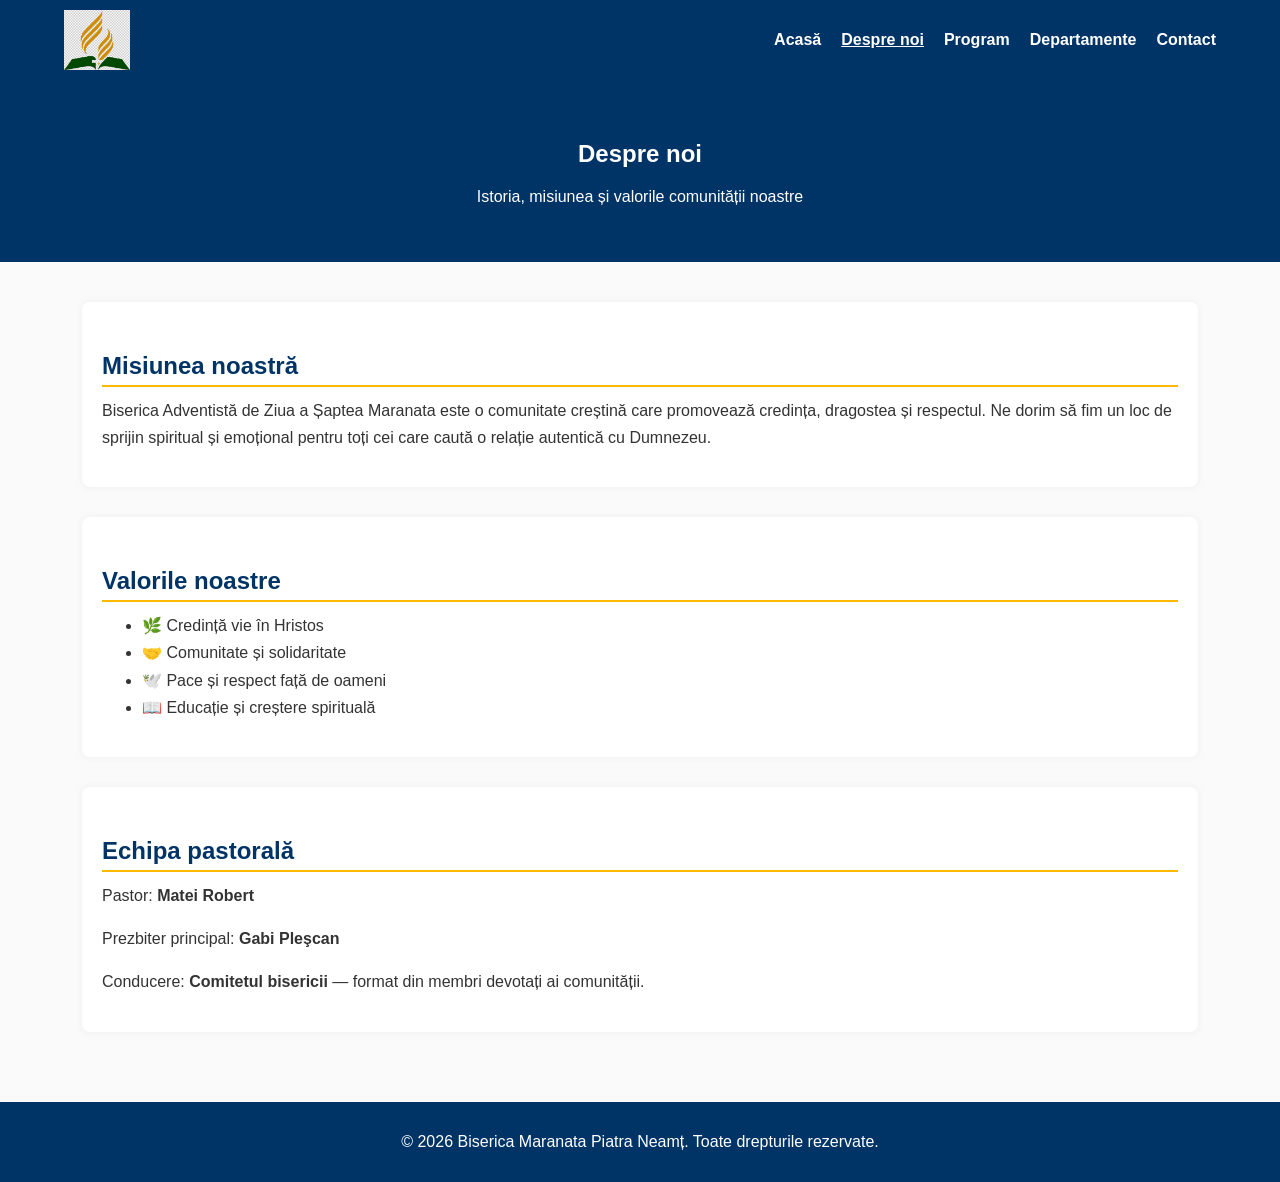
==== about.html @ e882be8f "Add files via upload" ====
<!DOCTYPE html>
<html lang="ro">
<head>
  <meta charset="UTF-8" />
  <meta name="viewport" content="width=device-width, initial-scale=1.0" />
  <title>Biserica Maranata Piatra Neamț - Despre noi</title>
  <link rel="stylesheet" href="css/style.css" />
  <script defer src="js/main.js"></script>
</head>
<body>
  <header>
    <div class="container header-content">
      <img src="assets/images/logo.png" alt="Logo Biserica Maranata Piatra Neamț" class="logo">
      <nav>
        <ul>
          <li><a href="index.html">Acasă</a></li>
          <li><a href="about.html" class="active">Despre noi</a></li>
          <li><a href="program.html">Program</a></li>
          <li><a href="departamente.html">Departamente</a></li>
          <li><a href="contact.html">Contact</a></li>
        </ul>
      </nav>
    </div>
  </header>

  <section class="page-header">
    <h1>Despre noi</h1>
    <p>Istoria, misiunea și valorile comunității noastre</p>
  </section>

  <section class="content">
  <div class="container">

    <div class="about-block">
      <h2>Misiunea noastră</h2>
      <p>Biserica Adventistă de Ziua a Șaptea Maranata este o comunitate creștină care promovează credința, dragostea și respectul. Ne dorim să fim un loc de sprijin spiritual și emoțional pentru toți cei care caută o relație autentică cu Dumnezeu.</p>
    </div>

    <div class="about-block">
      <h2>Valorile noastre</h2>
      <ul>
        <li>🌿 Credință vie în Hristos</li>
        <li>🤝 Comunitate și solidaritate</li>
        <li>🕊️ Pace și respect față de oameni</li>
        <li>📖 Educație și creștere spirituală</li>
      </ul>
    </div>

    <div class="about-block">
      <h2>Echipa pastorală</h2>
      <p>Pastor: <strong>Matei Robert</strong></p>
      <p>Prezbiter principal: <strong> Gabi Pleşcan</strong></p>
      <p>Conducere: <strong>Comitetul bisericii</strong> — format din membri devotați ai comunității.</p>
    </div>

  </div>
</section>


  <footer>
    <p>&copy; 2026 Biserica Maranata Piatra Neamț. Toate drepturile rezervate.</p>
  </footer>
</body>
</html>
---- css/style.css ----
body {
  margin: 0;
  font-family: 'Segoe UI', sans-serif;
  background: #fafafa;
  color: #333;
}

header {
  background: #003366;
  color: white;
  padding: 10px 0;
}

.container {
  width: 90%;
  margin: 0 auto;
  display: flex;
  align-items: center;
  justify-content: space-between;
}

.logo {
  height: 60px;
}

nav ul {
  list-style: none;
  display: flex;
  gap: 20px;
}

nav a {
  color: white;
  text-decoration: none;
  font-weight: bold;
}

nav a.active, nav a:hover {
  text-decoration: underline;
}

.hero {
  background: url('../assets/images/sarata.JPG') no-repeat center/cover;
  height: 70vh;
  display: flex;
  align-items: center;
  justify-content: center;
  text-align: center;
  color: white;
}

.hero-text h1 {
  font-size: 2.5em;
}

.btn-primary {
  background: #fcb900;
  color: #003366;
  padding: 10px 20px;
  border-radius: 5px;
  text-decoration: none;
  font-weight: bold;
}

.services {
  text-align: center;
  padding: 50px 20px;
}

.cards {
  display: flex;
  gap: 20px;
  flex-wrap: wrap;
  justify-content: center;
  margin-top: 30px;
}

.card {
  background: white;
  box-shadow: 0 0 10px rgba(0,0,0,0.1);
  width: 250px;
  padding: 20px;
  border-radius: 10px;
}

footer {
  background: #003366;
  color: white;
  text-align: center;
  padding: 15px;
}

.page-header {
  background: #003366;
  color: white;
  text-align: center;
  padding: 40px 20px;
}

.content {
  padding: 40px 20px;
}

.program-table {
  width: 100%;
  border-collapse: collapse;
  margin-top: 20px;
}

.program-table th, .program-table td {
  border: 1px solid #ddd;
  padding: 10px;
  text-align: center;
}

.program-table th {
  background: #fcb900;
  color: #003366;
}

.contact-container {
  display: flex;
  flex-wrap: wrap;
  gap: 40px;
  justify-content: center;
}

.contact-form input, .contact-form textarea {
  width: 100%;
  margin-bottom: 10px;
  padding: 10px;
  border: 1px solid #ccc;
  border-radius: 5px;
}

.contact-form button {
  background: #003366;
  color: white;
  border: none;
  cursor: pointer;
}

.contact-form button:hover {
  background: #fcb900;
  color: #003366;
}

.departamente {
  background: white;
  margin-bottom: 20px;
  padding: 20px;
  border-radius: 8px;
  box-shadow: 0 0 8px rgba(0,0,0,0.05);
}

.departamente h2 {
  margin-top: 0;
  color: #003366;
}

.important-links {
  padding: 40px 20px;
  text-align: center;
  background: #f0f4fa;
}

.important-links h2 {
  margin-bottom: 20px;
  color: #003366;
}

.links-list {
  display: flex;
  flex-wrap: wrap;
  justify-content: center;
  gap: 15px;
}

.links-list a {
  display: inline-block;
  padding: 10px 18px;
  border-radius: 6px;
  background: #003366;
  color: #fff;
  text-decoration: none;
  font-weight: 500;
}

.links-list a:hover {
  background: #fcb900;
  color: #003366;
}

/* Galerie */
.gallery {
  padding: 40px 20px;
  background: #ffffff;
  text-align: center;
}

.gallery h2 {
  color: #003366;
  margin-bottom: 20px;
}

.gallery-grid {
  display: flex;
  flex-wrap: wrap;
  gap: 20px;
  justify-content: center;
}

.gallery-grid figure {
  margin: 0;
  max-width: 280px;
}

.gallery-grid img {
  width: 100%;
  border-radius: 8px;
  box-shadow: 0 0 10px rgba(0,0,0,0.08);
}

.gallery-grid figcaption {
  margin-top: 8px;
  font-size: 0.9rem;
  color: #555;
}

/* Donații */

.donations {
  padding: 40px 20px;
  text-align: center;
  background: #f9f3dd;
}

.donations h2 {
  color: #003366;
  margin-bottom: 15px;
}

.donations p {
  max-width: 600px;
  margin: 0 auto 15px auto;
}

.donations a.btn-primary {
  display: inline-block;
  margin-top: 10px;
  margin-bottom: 15px; /* spațiu între buton și textul de sub el */
}
.donations-note {
  font-size: 0.85rem;
  color: #555;
}

.donations .show-account {
  display: inline-block;
  margin-top: 10px;
  margin-bottom: 15px;
  cursor: pointer;
}

.donations-account {
  max-width: 600px;
  margin: 0 auto 15px auto;
  text-align: left;
  background: #fff8e1;
  padding: 15px 20px;
  border-radius: 8px;
  border: 1px solid #f0d58a;
}

.donations-account .iban {
  font-family: monospace;
}


.content .container {
  display: block;
}

.content h2 {
  color: #003366;
  margin-top: 30px;
  margin-bottom: 10px;
  border-bottom: 2px solid #fcb900;
  padding-bottom: 5px;
}

.content p,
.content ul {
  margin-top: 5px;
  line-height: 1.7;
}

.about-block {
  margin-bottom: 30px;
  padding: 20px;
  background: white;
  border-radius: 8px;
  box-shadow: 0 0 8px rgba(0,0,0,0.05);
}
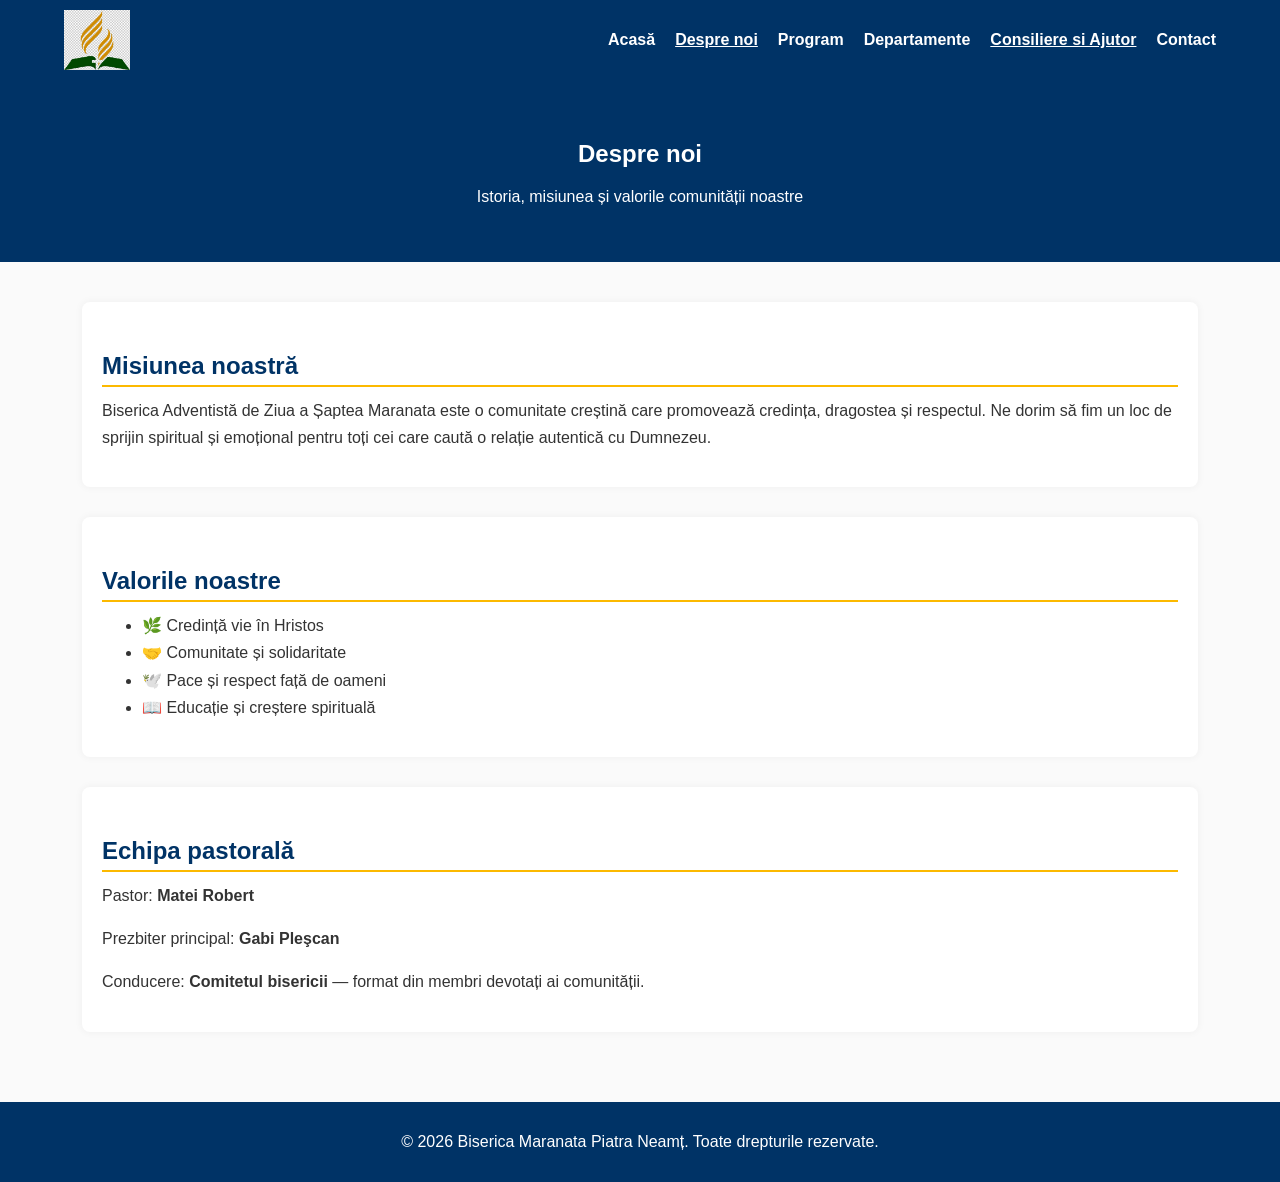
==== commit 071e1657: "Update about.html consilereajutor vs Consiliere si Ajutor" ====
--- a/about.html
+++ b/about.html
@@ -10,13 +10,14 @@
 <body>
   <header>
     <div class="container header-content">
-      <img src="assets/images/logo.png" alt="Logo Biserica Maranata Piatra Neamț" class="logo">
+      <img src="assets/images/logo.PNG" alt="Logo Biserica Maranata Piatra Neamț" class="logo">
       <nav>
         <ul>
           <li><a href="index.html">Acasă</a></li>
           <li><a href="about.html" class="active">Despre noi</a></li>
           <li><a href="program.html">Program</a></li>
           <li><a href="departamente.html">Departamente</a></li>
+          <li><a href="consiliereajutor.html" class="active">Consiliere si Ajutor</a></li>
           <li><a href="contact.html">Contact</a></li>
         </ul>
       </nav>
--- a/css/style.css
+++ b/css/style.css
@@ -40,13 +40,16 @@
 }
 
 .hero {
-  background: url('../assets/images/sarata.JPG') no-repeat center/cover;
-  height: 70vh;
+  background: url('../assets/images/sarata.JPG') no-repeat center center;
+  background-size: cover;
+  width: 100%;
+  min-height: 60vh;      /* Înlocuiește height fix cu min-height */
   display: flex;
   align-items: center;
   justify-content: center;
   text-align: center;
   color: white;
+  overflow: hidden;       /* Previne scroll lateral */
 }
 
 .hero-text h1 {
@@ -117,7 +120,6 @@
   background: #fcb900;
   color: #003366;
 }
-
 .contact-container {
   display: flex;
   flex-wrap: wrap;
@@ -303,3 +305,11 @@
   box-shadow: 0 0 8px rgba(0,0,0,0.05);
 }
 
+/* REPARĂ FORMATAREA PE TELEFON */
+.content .container,
+.gallery .container,
+.donations .container,
+.important-links .container {
+  display: block;
+}
+
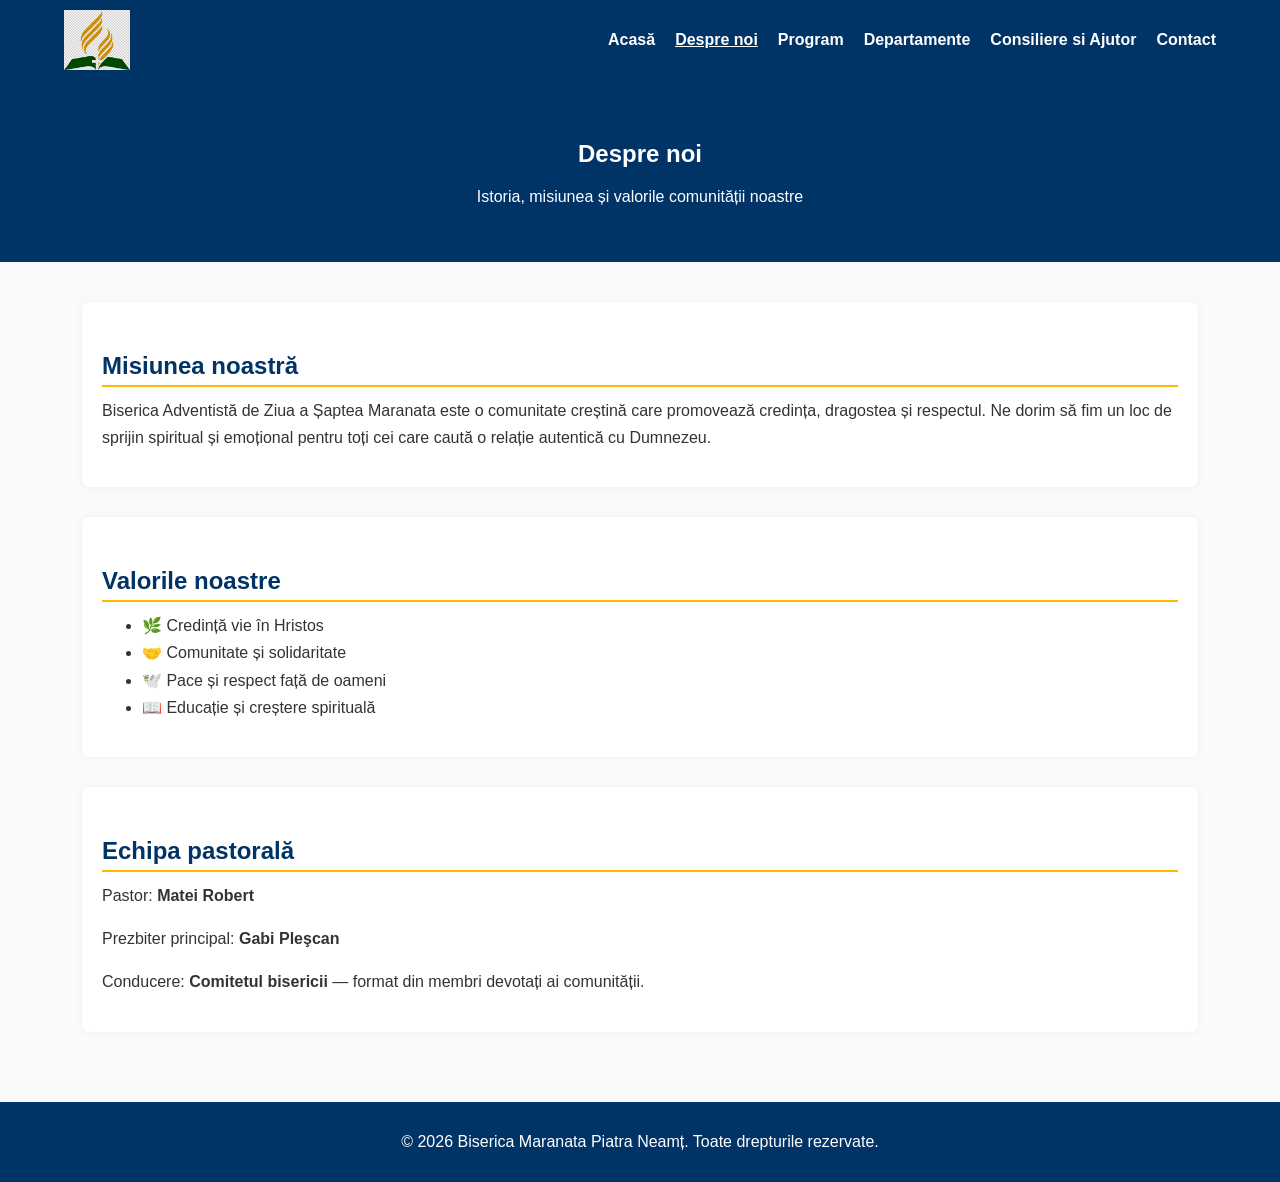
==== commit 7caf8579: "Update about.html Remove class active for Consiliere si ajutor.html from about.html" ====
--- a/about.html
+++ b/about.html
@@ -17,7 +17,7 @@
           <li><a href="about.html" class="active">Despre noi</a></li>
           <li><a href="program.html">Program</a></li>
           <li><a href="departamente.html">Departamente</a></li>
-          <li><a href="consiliereajutor.html" class="active">Consiliere si Ajutor</a></li>
+          <li><a href="consiliere.html">Consiliere si Ajutor</a></li>
           <li><a href="contact.html">Contact</a></li>
         </ul>
       </nav>
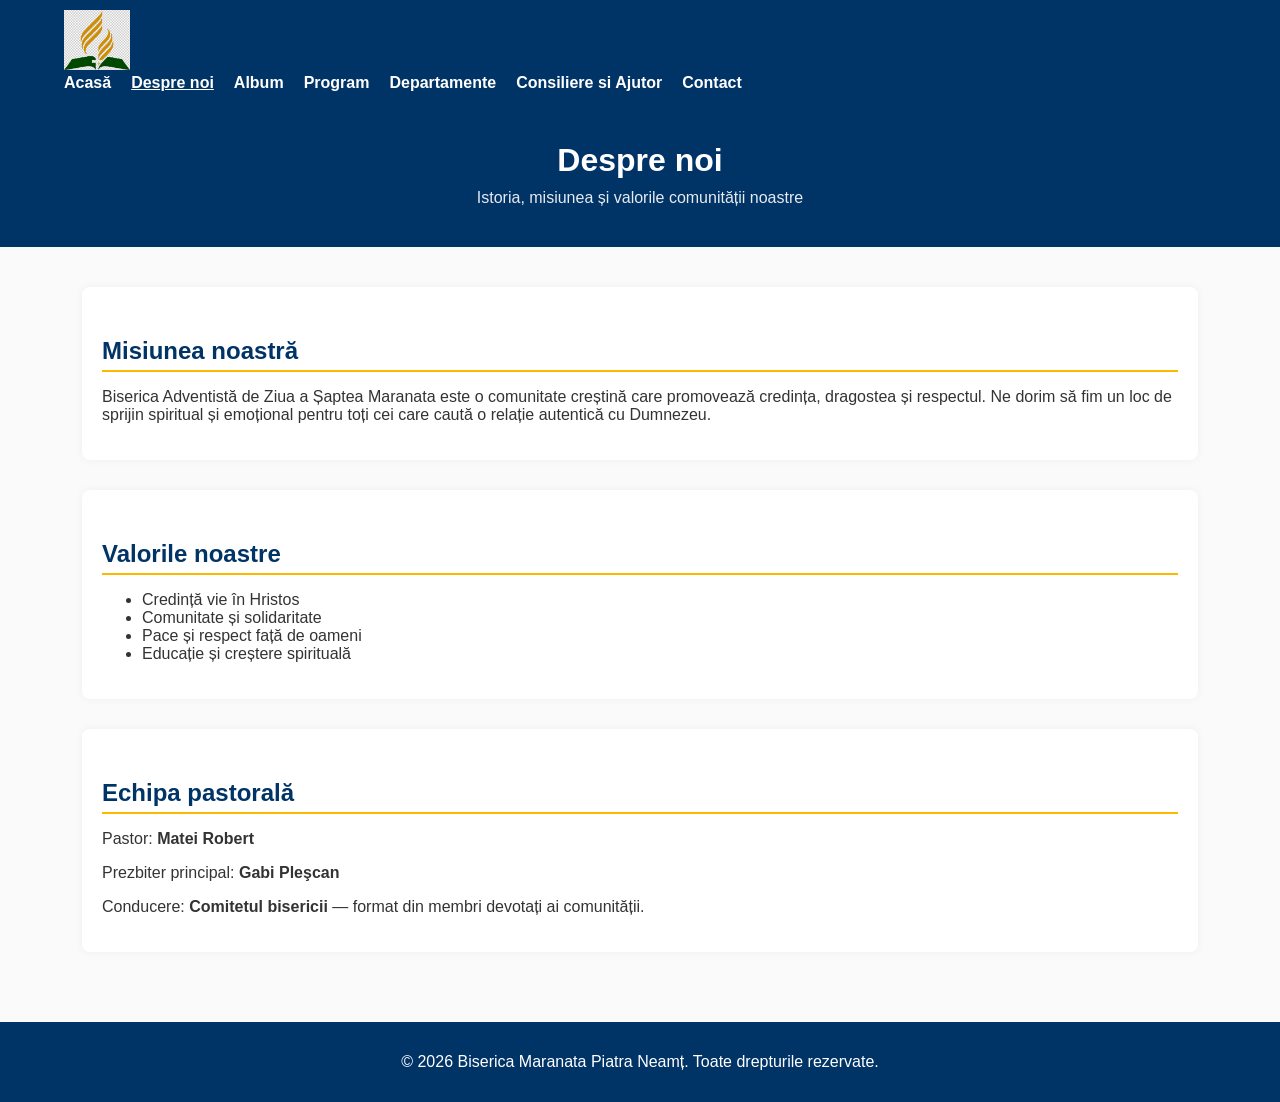
==== commit ff948a82: "Remove emojis from values list in about.html" ====
--- a/about.html
+++ b/about.html
@@ -7,7 +7,7 @@
   <link rel="stylesheet" href="css/style.css" />
   <script defer src="js/main.js"></script>
 </head>
-<body>
+<body class="about-page">
   <header>
     <div class="container header-content">
       <img src="assets/images/logo.PNG" alt="Logo Biserica Maranata Piatra Neamț" class="logo">
@@ -15,6 +15,7 @@
         <ul>
           <li><a href="index.html">Acasă</a></li>
           <li><a href="about.html" class="active">Despre noi</a></li>
+          <li><a href="album.html">Album</a></li>
           <li><a href="program.html">Program</a></li>
           <li><a href="departamente.html">Departamente</a></li>
           <li><a href="consiliere.html">Consiliere si Ajutor</a></li>
@@ -40,10 +41,10 @@
     <div class="about-block">
       <h2>Valorile noastre</h2>
       <ul>
-        <li>🌿 Credință vie în Hristos</li>
-        <li>🤝 Comunitate și solidaritate</li>
-        <li>🕊️ Pace și respect față de oameni</li>
-        <li>📖 Educație și creștere spirituală</li>
+        <li> Credință vie în Hristos</li>
+        <li> Comunitate și solidaritate</li>
+        <li> Pace și respect față de oameni</li>
+        <li> Educație și creștere spirituală</li>
       </ul>
     </div>
 
--- a/css/style.css
+++ b/css/style.css
@@ -1,10 +1,16 @@
+*, *::before, *::after {
+  box-sizing: border-box;
+}
+/* ---------------- GENERAL ---------------- */
 body {
   margin: 0;
   font-family: 'Segoe UI', sans-serif;
   background: #fafafa;
   color: #333;
-}
-
+  overflow-x: hidden;
+}
+
+/* ---------------- HEADER ---------------- */
 header {
   background: #003366;
   color: white;
@@ -27,6 +33,8 @@
   list-style: none;
   display: flex;
   gap: 20px;
+  padding-left: 0;
+  margin: 0;
 }
 
 nav a {
@@ -35,27 +43,68 @@
   font-weight: bold;
 }
 
-nav a.active, nav a:hover {
+nav a.active,
+nav a:hover {
   text-decoration: underline;
 }
 
-.hero {
-  background: url('../assets/images/sarata.JPG') no-repeat center center;
-  background-size: cover;
-  width: 100%;
-  min-height: 60vh;      /* Înlocuiește height fix cu min-height */
-  display: flex;
-  align-items: center;
-  justify-content: center;
-  text-align: center;
-  color: white;
-  overflow: hidden;       /* Previne scroll lateral */
+/* ---------------- HERO CAPTION ---------------- */
+.hero-caption {
+  text-align: center;
+  padding: 24px 20px 10px;
+  background: #fafafa;
+}
+
+.hero-caption h1 {
+  font-size: 2rem;
+  color: #003366;
+  margin: 0 0 16px;
+}
+
+.hero-caption .btn-primary {
+  display: inline-block;
+  margin: 0 auto;
+}
+
+/* ---------------- HERO ---------------- */
+
+.hero-text {
+  position: absolute;
+  z-index: 2;
+  padding: 20px;
+  top: 40%;
+  left: 50%;
+  transform: translate(-50%, -50%);
+  width: 80%;
+  text-align: center;
 }
 
 .hero-text h1 {
   font-size: 2.5em;
-}
-
+  color: white;
+  text-shadow: 2px 2px 8px rgba(0,0,0,0.8);
+}
+
+.hero-text p {
+  color: white;
+  text-shadow: 1px 1px 6px rgba(0,0,0,0.8);
+  font-size: 1.1rem;
+}
+
+.hero-bg {
+  width: 100%;
+  height: auto;
+  display: block;
+  object-fit: cover;
+}
+
+.hero-text {
+  position: absolute;
+  z-index: 2;
+  padding: 20px;
+}
+
+/* ---------------- BUTTON ---------------- */
 .btn-primary {
   background: #fcb900;
   color: #003366;
@@ -65,6 +114,7 @@
   font-weight: bold;
 }
 
+/* ---------------- SERVICES ---------------- */
 .services {
   text-align: center;
   padding: 50px 20px;
@@ -86,6 +136,7 @@
   border-radius: 10px;
 }
 
+/* ---------------- FOOTER ---------------- */
 footer {
   background: #003366;
   color: white;
@@ -93,6 +144,7 @@
   padding: 15px;
 }
 
+/* ---------------- PAGE HEADERS ---------------- */
 .page-header {
   background: #003366;
   color: white;
@@ -100,17 +152,30 @@
   padding: 40px 20px;
 }
 
+.page-header h1 {
+  margin: 0 0 10px;
+  font-size: 2rem;
+}
+
+.page-header p {
+  margin: 0;
+  font-size: 1rem;
+  opacity: 0.9;
+}
+
 .content {
   padding: 40px 20px;
 }
 
+/* ---------------- TABLES ---------------- */
 .program-table {
   width: 100%;
   border-collapse: collapse;
   margin-top: 20px;
 }
 
-.program-table th, .program-table td {
+.program-table th,
+.program-table td {
   border: 1px solid #ddd;
   padding: 10px;
   text-align: center;
@@ -120,6 +185,8 @@
   background: #fcb900;
   color: #003366;
 }
+
+/* ---------------- CONTACT ---------------- */
 .contact-container {
   display: flex;
   flex-wrap: wrap;
@@ -127,7 +194,8 @@
   justify-content: center;
 }
 
-.contact-form input, .contact-form textarea {
+.contact-form input,
+.contact-form textarea {
   width: 100%;
   margin-bottom: 10px;
   padding: 10px;
@@ -147,6 +215,7 @@
   color: #003366;
 }
 
+/* ---------------- DEPARTAMENTE ---------------- */
 .departamente {
   background: white;
   margin-bottom: 20px;
@@ -160,6 +229,7 @@
   color: #003366;
 }
 
+/* ---------------- LINKURI IMPORTANTE ---------------- */
 .important-links {
   padding: 40px 20px;
   text-align: center;
@@ -193,16 +263,11 @@
   color: #003366;
 }
 
-/* Galerie */
-.gallery {
+/* ---------------- GALERIE ---------------- */
+/*.gallery {
   padding: 40px 20px;
   background: #ffffff;
   text-align: center;
-}
-
-.gallery h2 {
-  color: #003366;
-  margin-bottom: 20px;
 }
 
 .gallery-grid {
@@ -221,16 +286,9 @@
   width: 100%;
   border-radius: 8px;
   box-shadow: 0 0 10px rgba(0,0,0,0.08);
-}
-
-.gallery-grid figcaption {
-  margin-top: 8px;
-  font-size: 0.9rem;
-  color: #555;
-}
-
-/* Donații */
-
+}*/
+
+/* ---------------- DONATII ---------------- */
 .donations {
   padding: 40px 20px;
   text-align: center;
@@ -245,16 +303,6 @@
 .donations p {
   max-width: 600px;
   margin: 0 auto 15px auto;
-}
-
-.donations a.btn-primary {
-  display: inline-block;
-  margin-top: 10px;
-  margin-bottom: 15px; /* spațiu între buton și textul de sub el */
-}
-.donations-note {
-  font-size: 0.85rem;
-  color: #555;
 }
 
 .donations .show-account {
@@ -274,27 +322,22 @@
   border: 1px solid #f0d58a;
 }
 
-.donations-account .iban {
-  font-family: monospace;
-}
-
-
-.content .container {
+.donations-note {
+  font-size: 0.85rem;
+  color: #555;
+}
+
+/* ---------------- ABOUT ---------------- */
+.about-page .container {
   display: block;
 }
 
-.content h2 {
+.about-page h2 {
   color: #003366;
   margin-top: 30px;
   margin-bottom: 10px;
   border-bottom: 2px solid #fcb900;
   padding-bottom: 5px;
-}
-
-.content p,
-.content ul {
-  margin-top: 5px;
-  line-height: 1.7;
 }
 
 .about-block {
@@ -305,11 +348,253 @@
   box-shadow: 0 0 8px rgba(0,0,0,0.05);
 }
 
-/* REPARĂ FORMATAREA PE TELEFON */
-.content .container,
-.gallery .container,
-.donations .container,
-.important-links .container {
+/* ---------------- CONSILIERE ---------------- */
+.consiliere-container {
+  width: 90%;
+  margin: 0 auto;
   display: block;
-}
-
+  max-width: 700px;
+}
+
+.consiliere-form {
+  display: block;
+}
+
+.consiliere-form input,
+.consiliere-form textarea {
+  width: 100%;
+  margin-bottom: 12px;
+  padding: 12px;
+  border: 1px solid #ccc;
+  border-radius: 6px;
+  font-size: 1rem;
+}
+
+.consiliere-form button {
+  background: #003366;
+  color: white;
+  padding: 12px 20px;
+  border-radius: 6px;
+  border: none;
+  cursor: pointer;
+  font-weight: bold;
+  width: 100%;
+}
+
+.consiliere-form button:hover {
+  background: #fcb900;
+  color: #003366;
+}
+
+#consiliereMessage {
+  margin-top: 10px;
+  font-weight: bold;
+  text-align: center;
+}
+
+/* ---------------- ALBUM ---------------- */
+.album-section {
+  padding: 60px 0;
+  background: #f9f9f9;
+}
+
+.album-section .container {
+  display: block;        /* stack events vertically */
+  max-width: 1100px;
+  margin: 0 auto;
+  padding: 0 20px;
+    box-sizing: border-box;   /* <-- add this line */
+}
+
+.album-event {
+  margin-bottom: 60px;
+  background: #fff;
+  border-radius: 12px;
+  box-shadow: 0 4px 20px rgba(0,0,0,0.07);
+  overflow: hidden;
+}
+
+.album-event-header {
+  padding: 28px 32px 20px;
+  border-bottom: 1px solid #eee;
+}
+
+.album-event-header h2 {
+  margin: 0 0 8px;
+  font-size: 1.5rem;
+  color: #1a1a2e;
+  font-weight: 700;
+  border-bottom: none;        /* prevent about-page styles bleeding in */
+}
+
+.album-event-header p {
+  margin: 0;
+  color: #666;
+  font-size: 0.97rem;
+  line-height: 1.6;
+}
+
+/* â”€â”€ Photo Grid â”€â”€ */
+.album-grid {
+  display: grid;
+  grid-template-columns: repeat(3, 1fr);
+  gap: 16px;
+  padding: 24px 32px 32px;
+}
+
+.album-grid-item-wrap {
+  display: flex;
+  flex-direction: column;
+}
+
+.album-grid-item {
+  position: relative;
+  aspect-ratio: 4/3;
+  overflow: hidden;
+  border-radius: 8px;
+  cursor: pointer;
+  background: #e0e0e0;
+}
+
+.album-grid-item img {
+  width: 100%;
+  height: 100%;
+  object-fit: cover;
+  transition: transform 0.35s ease;
+  display: block;
+}
+
+.album-grid-item:hover img {
+  transform: scale(1.07);
+}
+
+.album-grid-item .overlay {
+  position: absolute;
+  inset: 0;
+  background: rgba(0,0,0,0);
+  transition: background 0.3s ease;
+  display: flex;
+  align-items: center;
+  justify-content: center;
+}
+
+.album-grid-item:hover .overlay {
+  background: rgba(0,0,0,0.28);
+}
+
+.overlay-icon {
+  color: #fff;
+  font-size: 2rem;
+  opacity: 0;
+  transform: scale(0.7);
+  transition: opacity 0.3s ease, transform 0.3s ease;
+}
+
+.album-grid-item:hover .overlay-icon {
+  opacity: 1;
+  transform: scale(1);
+}
+
+.photo-caption {
+  font-size: 0.78rem;
+  color: #888;
+  text-align: center;
+  margin-top: 6px;
+  padding: 0 4px;
+  min-height: 32px;
+}
+
+.album-empty {
+  padding: 40px 32px;
+  text-align: center;
+  color: #aaa;
+  font-style: italic;
+  font-size: 0.95rem;
+}
+
+/* â”€â”€ Lightbox â”€â”€ */
+#lightbox {
+  display: none;
+  position: fixed;
+  inset: 0;
+  background: rgba(0,0,0,0.92);
+  z-index: 9999;
+  align-items: center;
+  justify-content: center;
+  flex-direction: column;
+  padding: 20px;
+}
+
+#lightbox.active {
+  display: flex;
+}
+
+#lightbox img {
+  max-width: 90vw;
+  max-height: 80vh;
+  border-radius: 8px;
+  box-shadow: 0 8px 40px rgba(0,0,0,0.5);
+  object-fit: contain;
+}
+
+#lightbox-caption {
+  color: #ccc;
+  margin-top: 14px;
+  font-size: 0.95rem;
+  text-align: center;
+}
+
+#lightbox-close {
+  position: fixed;
+  top: 20px;
+  right: 28px;
+  background: none;
+  border: none;
+  color: #fff;
+  font-size: 2.2rem;
+  cursor: pointer;
+  line-height: 1;
+  opacity: 0.8;
+  transition: opacity 0.2s;
+}
+
+#lightbox-close:hover { opacity: 1; }
+
+#lightbox-prev,
+#lightbox-next {
+  position: fixed;
+  top: 50%;
+  transform: translateY(-50%);
+  background: rgba(255,255,255,0.12);
+  border: none;
+  color: #fff;
+  font-size: 2rem;
+  cursor: pointer;
+  padding: 12px 18px;
+  border-radius: 8px;
+  transition: background 0.2s;
+}
+
+#lightbox-prev { left: 16px; }
+#lightbox-next { right: 16px; }
+
+#lightbox-prev:hover,
+#lightbox-next:hover { background: rgba(255,255,255,0.25); }
+
+/* â”€â”€ Responsive â”€â”€ */
+@media (max-width: 900px) {
+  .album-grid {
+    grid-template-columns: repeat(2, 1fr);
+  }
+}
+
+@media (max-width: 500px) {
+  .album-grid {
+    grid-template-columns: 1fr;
+    padding: 16px;
+    gap: 10px;
+  }
+  .album-event-header {
+    padding: 20px 16px 14px;
+  }
+}
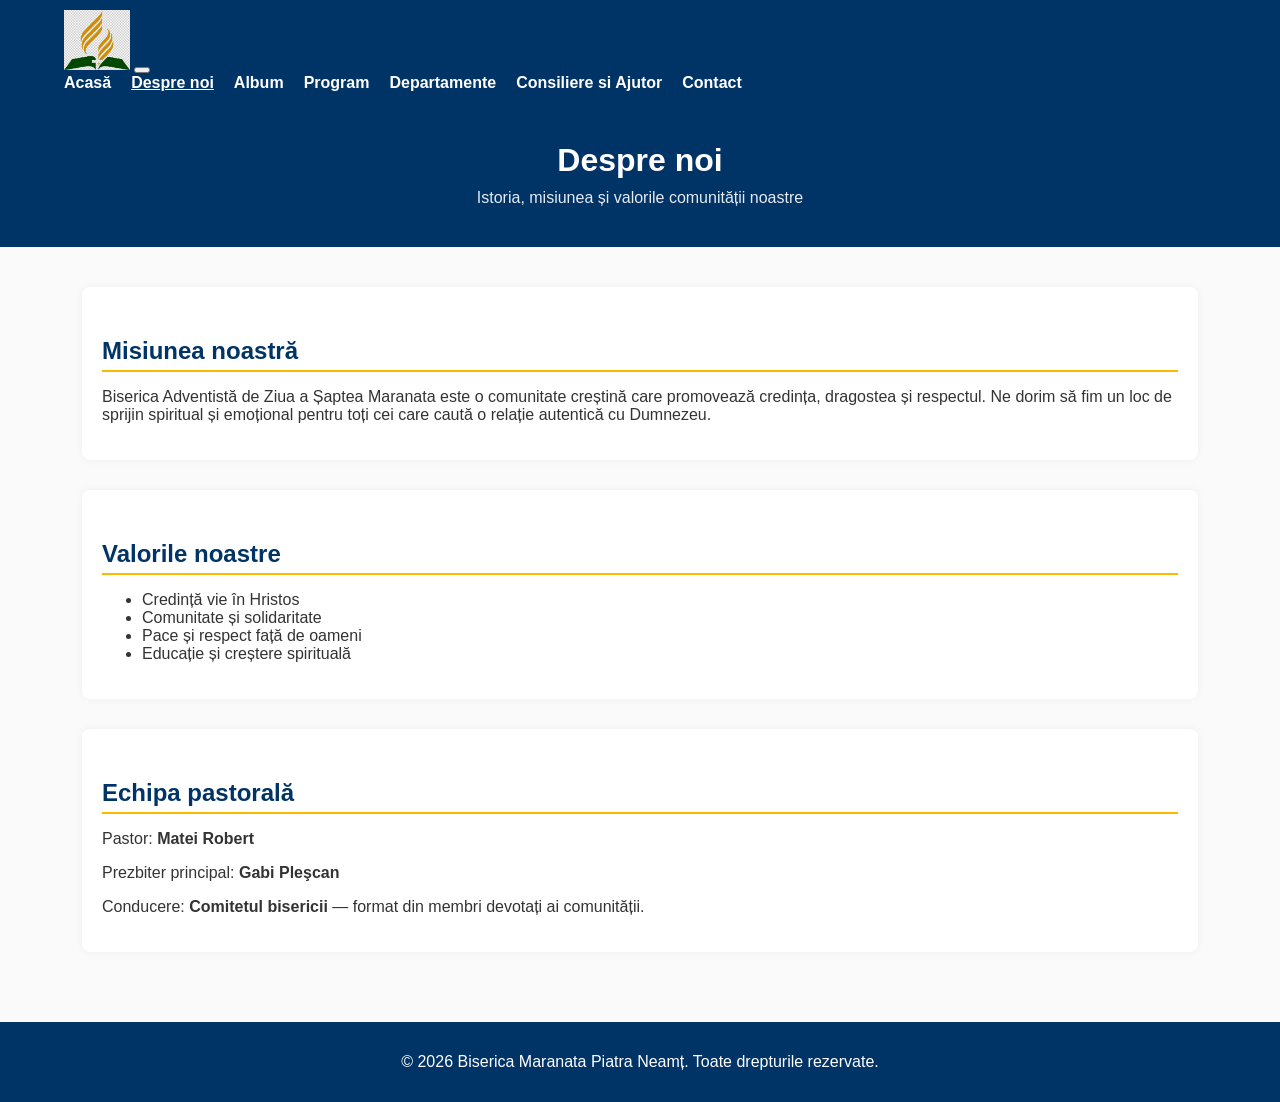
==== commit 44b098b8: "Add hamburger button to about page Added a hamburger button for mobile navigation." ====
--- a/about.html
+++ b/about.html
@@ -11,6 +11,11 @@
   <header>
     <div class="container header-content">
       <img src="assets/images/logo.PNG" alt="Logo Biserica Maranata Piatra Neamț" class="logo">
+      <button class="hamburger" id="hamburger" aria-label="Meniu">
+  <span></span>
+  <span></span>
+  <span></span>
+</button>
       <nav>
         <ul>
           <li><a href="index.html">Acasă</a></li>
--- a/css/style.css
+++ b/css/style.css
@@ -264,29 +264,7 @@
 }
 
 /* ---------------- GALERIE ---------------- */
-/*.gallery {
-  padding: 40px 20px;
-  background: #ffffff;
-  text-align: center;
-}
-
-.gallery-grid {
-  display: flex;
-  flex-wrap: wrap;
-  gap: 20px;
-  justify-content: center;
-}
-
-.gallery-grid figure {
-  margin: 0;
-  max-width: 280px;
-}
-
-.gallery-grid img {
-  width: 100%;
-  border-radius: 8px;
-  box-shadow: 0 0 10px rgba(0,0,0,0.08);
-}*/
+
 
 /* ---------------- DONATII ---------------- */
 .donations {
